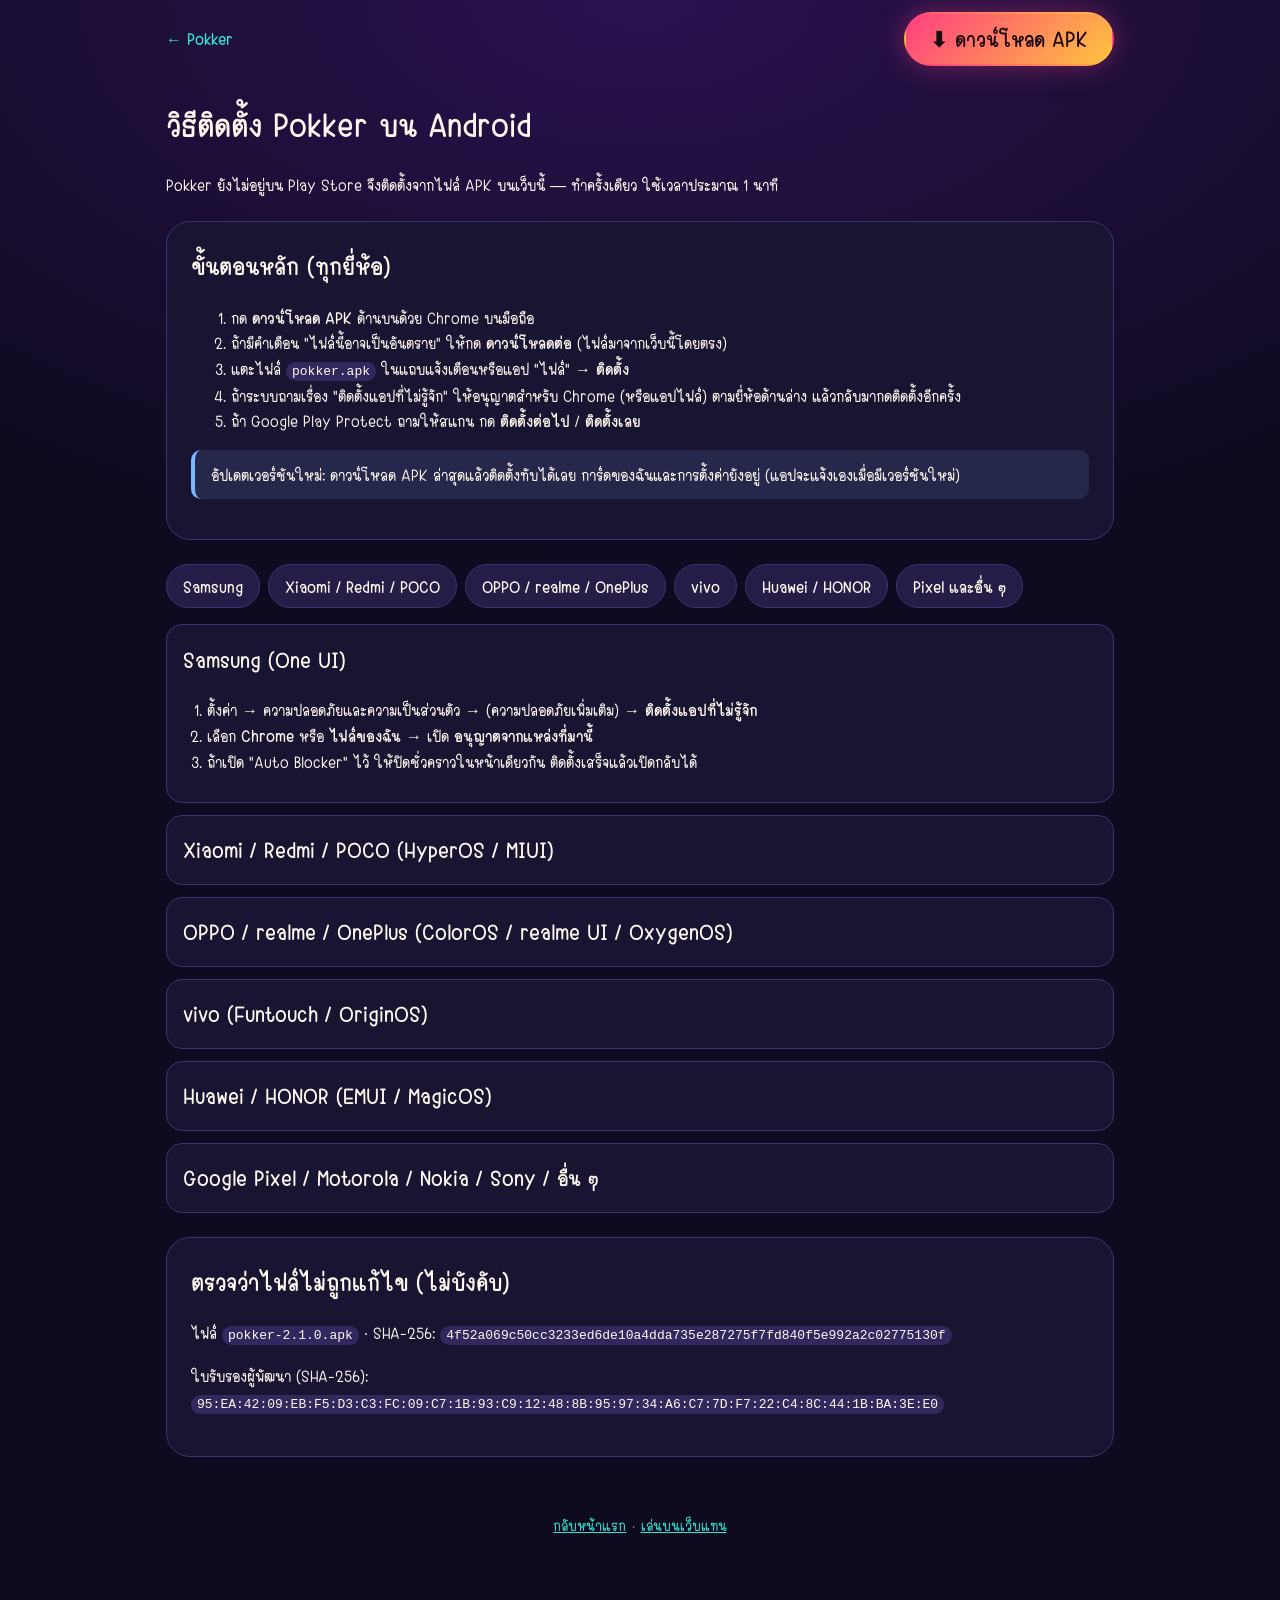
==== install/index.html @ a48377ec "v2.1.0" ====
<!doctype html>
<html lang="th">
<head>
  <meta charset="UTF-8" />
  <meta name="viewport" content="width=device-width, initial-scale=1" />
  <meta name="theme-color" content="#0E0A1F" />
  <title>วิธีติดตั้ง Pokker บน Android</title>
  <link rel="icon" href="../icon.svg" type="image/svg+xml" />
  <link rel="stylesheet" href="../tokens.css" />
  <link rel="stylesheet" href="../site.css" />
</head>
<body>
  <div class="wrap">
    <nav class="top"><a href="../">← Pokker</a><a class="btn primary" id="apk" href="../download/pokker.apk">⬇ ดาวน์โหลด APK</a></nav>
    <h1>วิธีติดตั้ง Pokker บน Android</h1>
    <p>Pokker ยังไม่อยู่บน Play Store จึงติดตั้งจากไฟล์ APK บนเว็บนี้ — ทำครั้งเดียว ใช้เวลาประมาณ 1 นาที</p>
    <section class="block">
      <h2>ขั้นตอนหลัก (ทุกยี่ห้อ)</h2>
      <ol>
        <li>กด <b>ดาวน์โหลด APK</b> ด้านบนด้วย Chrome บนมือถือ</li>
        <li>ถ้ามีคำเตือน "ไฟล์นี้อาจเป็นอันตราย" ให้กด <b>ดาวน์โหลดต่อ</b> (ไฟล์มาจากเว็บนี้โดยตรง)</li>
        <li>แตะไฟล์ <code>pokker.apk</code> ในแถบแจ้งเตือนหรือแอป "ไฟล์" → <b>ติดตั้ง</b></li>
        <li>ถ้าระบบถามเรื่อง "ติดตั้งแอปที่ไม่รู้จัก" ให้อนุญาตสำหรับ Chrome (หรือแอปไฟล์) ตามยี่ห้อด้านล่าง แล้วกลับมากดติดตั้งอีกครั้ง</li>
        <li>ถ้า Google Play Protect ถามให้สแกน กด <b>ติดตั้งต่อไป</b> / <b>ติดตั้งเลย</b></li>
      </ol>
      <p class="note">อัปเดตเวอร์ชันใหม่: ดาวน์โหลด APK ล่าสุดแล้วติดตั้งทับได้เลย การ์ดของฉันและการตั้งค่ายังอยู่ (แอปจะแจ้งเองเมื่อมีเวอร์ชันใหม่)</p>
    </section>
    <div class="brand-tabs">
      <a href="#samsung">Samsung</a><a href="#xiaomi">Xiaomi / Redmi / POCO</a><a href="#oppo">OPPO / realme / OnePlus</a><a href="#vivo">vivo</a><a href="#huawei">Huawei / HONOR</a><a href="#pixel">Pixel และอื่น ๆ</a>
    </div>
    <details id="samsung" open><summary>Samsung (One UI)</summary><ol>
      <li>ตั้งค่า → ความปลอดภัยและความเป็นส่วนตัว → (ความปลอดภัยเพิ่มเติม) → <b>ติดตั้งแอปที่ไม่รู้จัก</b></li>
      <li>เลือก <b>Chrome</b> หรือ <b>ไฟล์ของฉัน</b> → เปิด <b>อนุญาตจากแหล่งที่มานี้</b></li>
      <li>ถ้าเปิด "Auto Blocker" ไว้ ให้ปิดชั่วคราวในหน้าเดียวกัน ติดตั้งเสร็จแล้วเปิดกลับได้</li>
    </ol></details>
    <details id="xiaomi"><summary>Xiaomi / Redmi / POCO (HyperOS / MIUI)</summary><ol>
      <li>ตั้งค่า → แอป → การอนุญาต (สิทธิ์) → <b>ติดตั้งแอปที่ไม่รู้จัก</b> → Chrome → อนุญาต</li>
      <li>ถ้ามีหน้าจอ "การตรวจสอบความปลอดภัย" ให้รอนับถอยหลังแล้วกด <b>ติดตั้งต่อ</b></li>
      <li>บางรุ่นต้องปิด "โหมดปลอดภัย (Security mode)" ในแอปจัดการไฟล์ก่อน</li>
    </ol></details>
    <details id="oppo"><summary>OPPO / realme / OnePlus (ColorOS / realme UI / OxygenOS)</summary><ol>
      <li>ตั้งค่า → ความปลอดภัยและความเป็นส่วนตัว (หรือ "การอนุญาตแอปพิเศษ") → <b>ติดตั้งแอปที่ไม่รู้จัก</b></li>
      <li>เลือก Chrome หรือ "ตัวจัดการไฟล์" → อนุญาต</li>
      <li>ถ้าระบบขอรหัสผ่านบัญชี/ล็อกหน้าจอเพื่อยืนยัน ให้ใส่ตามที่ขอ</li>
    </ol></details>
    <details id="vivo"><summary>vivo (Funtouch / OriginOS)</summary><ol>
      <li>ตั้งค่า → ความปลอดภัย (หรือ "แอปและการอนุญาต") → <b>ติดตั้งแอปที่ไม่รู้จัก</b> → Chrome → อนุญาต</li>
      <li>ถ้ามีหน้าจอ "ตรวจพบความเสี่ยง" ให้กด <b>ติดตั้งต่อไป</b></li>
    </ol></details>
    <details id="huawei"><summary>Huawei / HONOR (EMUI / MagicOS)</summary><ol>
      <li>ตั้งค่า → ความปลอดภัย → <b>ติดตั้งแอปจากแหล่งภายนอก</b> → เลือกเบราว์เซอร์ที่ใช้ดาวน์โหลด → อนุญาต</li>
      <li>รุ่นที่ไม่มี Chrome ใช้ "เบราว์เซอร์" ของเครื่องดาวน์โหลดได้เหมือนกัน</li>
    </ol></details>
    <details id="pixel"><summary>Google Pixel / Motorola / Nokia / Sony / อื่น ๆ</summary><ol>
      <li>ตั้งค่า → แอป → การเข้าถึงพิเศษของแอป → <b>ติดตั้งแอปที่ไม่รู้จัก</b> → Chrome → อนุญาต</li>
      <li>หรือแตะไฟล์ APK แล้วกด "การตั้งค่า" จากหน้าต่างที่เด้งขึ้นมา ระบบจะพาไปหน้าเปิดสิทธิ์ให้เอง</li>
    </ol></details>
    <section class="block">
      <h2>ตรวจว่าไฟล์ไม่ถูกแก้ไข (ไม่บังคับ)</h2>
      <p>ไฟล์ <code id="apk-name">pokker.apk</code> · SHA-256: <code id="apk-sha">-</code></p>
      <p>ใบรับรองผู้พัฒนา (SHA-256): <code id="cert">-</code></p>
    </section>
    <footer><a href="../">กลับหน้าแรก</a> · <a href="../play/">เล่นบนเว็บแทน</a></footer>
  </div>
  <script>
    fetch('../version.json').then(function (r) { return r.json(); }).then(function (v) {
      if (v.apk) document.getElementById('apk').href = '../' + v.apk.replace(/^\//, '');
      if (v.apk) document.getElementById('apk-name').textContent = v.apk.split('/').pop();
      if (v.apkSha256) document.getElementById('apk-sha').textContent = v.apkSha256;
      if (v.certSha256) document.getElementById('cert').textContent = v.certSha256;
    }).catch(function () {});
  </script>
</body>
</html>
---- tokens.css ----
/* สร้างอัตโนมัติจาก design/tokens.json — ห้ามแก้มือ (npm run tokens) */
@font-face { font-family: 'CkSalmon'; src: url('./fonts/CkSalmonRegular.ttf') format('truetype'); font-weight: 400; font-display: swap; }
@font-face { font-family: 'CkSalmon'; src: url('./fonts/CkSalmonBold.ttf') format('truetype'); font-weight: 700; font-display: swap; }
:root {
  --brand-primary: #FF3D81;
  --brand-secondary: #FFC43D;
  --brand-accent: #36E2D0;
  --brand-night: #0E0A1F;
  --c-bg: #0E0A1F;
  --c-bg-glow: #2A1250;
  --c-surface: #1A1433;
  --c-surface2: #251C47;
  --c-surface3: #33285E;
  --c-line: #3E3370;
  --c-text: #FFF8EE;
  --c-text-muted: #BDB3DE;
  --c-text-dim: #8A80AE;
  --c-on-brand: #1A0A12;
  --c-danger: #FF5A4E;
  --c-ok: #4ADE80;
  --c-warn: #FFC43D;
  --c-info: #7AB8FF;
  --c-card-face: #FFF8EE;
  --c-card-ink: #1A1433;
  --c-overlay: #07040FCC;
  --lv-1: #4ADE80;
  --lv-2: #FACC15;
  --lv-3: #FB923C;
  --lv-4: #F43F5E;
  --lv-5: #C084FC;
  --font-display: 'CkSalmon', 'Noto Sans Thai', 'Leelawadee UI', 'Tahoma', sans-serif;
  --font-body: 'CkSalmon', 'Noto Sans Thai', 'Leelawadee UI', 'Tahoma', sans-serif;
  --font-size-xs: 0.8125rem;
  --font-size-sm: 0.9375rem;
  --font-size-md: 1.0625rem;
  --font-size-lg: 1.3125rem;
  --font-size-xl: 1.625rem;
  --font-size2xl: 2.125rem;
  --font-card-text: clamp(1.5rem, 6.4vmin, 2.5rem);
  --sp-1: 4px;
  --sp-2: 8px;
  --sp-3: 12px;
  --sp-4: 16px;
  --sp-5: 24px;
  --sp-6: 32px;
  --sp-7: 48px;
  --r-sm: 10px;
  --r-md: 16px;
  --r-lg: 24px;
  --r-card: 28px;
  --r-pill: 999px;
  --size-tap: 48px;
  --size-tap-min: 44px;
  --size-max-app: 560px;
  --size-max-wide: 980px;
  --m-fast: 140ms;
  --m-base: 240ms;
  --m-slow: 420ms;
  --m-flip-half: 190ms;
  --m-explode: 620ms;
  --m-spring: cubic-bezier(.34,1.56,.64,1);
  --m-ease: cubic-bezier(.2,.8,.2,1);
  --sh-card: 0 18px 50px #00000080;
  --sh-glow: 0 0 28px #FF3D8166;
  --cat--question: #3F7FB0;
  --cat--command: #D8842F;
  --cat--deeptalk: #7D5FB2;
  --cat--penalty-party: #2F9A93;
  --cat--minigame: #5F9A42;
  --cat--secret: #4F63B0;
  --cat--skinship: #CF5F93;
  --cat--special: #C9962F;
  --cat--oops: #CF3B2C;
}
---- site.css ----
/* หน้าเว็บแนะนำเกม — ใช้ค่าจาก tokens.css เท่านั้น */
*, *::before, *::after { box-sizing: border-box; }
body { margin: 0; font-family: var(--font-body); color: var(--c-text); background: radial-gradient(120% 50% at 50% 0%, var(--c-bg-glow), transparent 70%), var(--c-bg); line-height: 1.6; overflow-x: hidden; }
a { color: var(--brand-accent); }
.wrap { max-width: 980px; margin: 0 auto; padding: 0 var(--sp-4); }
header.hero { text-align: center; padding: var(--sp-7) 0 var(--sp-6); }
.hero img { width: 140px; height: 140px; filter: drop-shadow(var(--sh-glow)); }
.hero h1 { font-family: var(--font-display); font-size: clamp(2.6rem, 10vw, 4rem); margin: var(--sp-2) 0 0; background: linear-gradient(90deg, var(--brand-primary), var(--brand-secondary)); -webkit-background-clip: text; background-clip: text; color: transparent; }
.hero p.lead { font-size: var(--font-size-lg); color: var(--c-text-muted); margin: var(--sp-2) auto var(--sp-5); max-width: 640px; }
.cta { display: flex; flex-wrap: wrap; gap: var(--sp-3); justify-content: center; }
.btn { display: inline-flex; flex-direction: column; align-items: center; justify-content: center; gap: 0; min-height: 56px; padding: var(--sp-2) var(--sp-5); border-radius: var(--r-pill); font-weight: 700; font-size: var(--font-size-lg); text-decoration: none; border: 2px solid var(--c-line); color: var(--c-text); background: var(--c-surface2); }
.btn.primary { background: linear-gradient(135deg, var(--brand-primary), var(--brand-secondary)); color: var(--c-on-brand); border-color: transparent; box-shadow: var(--sh-glow); }
.btn small { display: block; font-size: var(--font-size-xs); font-weight: 400; opacity: .85; }
.grid { display: grid; grid-template-columns: repeat(auto-fit, minmax(240px, 1fr)); gap: var(--sp-4); margin: var(--sp-6) 0; }
.feat { background: var(--c-surface); border: 1px solid var(--c-line); border-radius: var(--r-lg); padding: var(--sp-5); }
.feat h3 { margin: 0 0 var(--sp-2); font-family: var(--font-display); font-size: var(--font-size-xl); }
.feat p { margin: 0; color: var(--c-text-muted); }
.feat .em { font-size: 2rem; }
section.block { background: var(--c-surface); border: 1px solid var(--c-line); border-radius: var(--r-lg); padding: var(--sp-5); margin: var(--sp-5) 0; }
section.block h2 { font-family: var(--font-display); margin-top: 0; }
.levels { display: flex; flex-wrap: wrap; gap: var(--sp-2); margin: var(--sp-3) 0; }
.lv { padding: var(--sp-1) var(--sp-3); border-radius: var(--r-pill); border: 2px solid var(--lvc); background: color-mix(in srgb, var(--lvc) 20%, var(--c-surface)); font-weight: 700; }
.lv1 { --lvc: var(--lv-1); } .lv2 { --lvc: var(--lv-2); } .lv3 { --lvc: var(--lv-3); } .lv4 { --lvc: var(--lv-4); } .lv5 { --lvc: var(--lv-5); }
.note { border-left: 4px solid var(--c-info); background: color-mix(in srgb, var(--c-info) 12%, var(--c-surface)); padding: var(--sp-3) var(--sp-4); border-radius: var(--r-sm); }
.brand-tabs { display: flex; flex-wrap: wrap; gap: var(--sp-2); margin-bottom: var(--sp-4); }
.brand-tabs a { padding: var(--sp-2) var(--sp-4); border-radius: var(--r-pill); background: var(--c-surface2); border: 1px solid var(--c-line); text-decoration: none; color: var(--c-text); font-weight: 700; min-height: 44px; display: inline-flex; align-items: center; }
details { background: var(--c-surface); border: 1px solid var(--c-line); border-radius: var(--r-md); padding: var(--sp-3) var(--sp-4); margin: var(--sp-3) 0; }
details summary { cursor: pointer; font-weight: 700; font-size: var(--font-size-lg); min-height: 44px; display: flex; align-items: center; }
details ol { padding-left: var(--sp-5); }
code { background: var(--c-surface3); padding: 2px 6px; border-radius: var(--r-sm); font-size: var(--font-size-xs); overflow-wrap: anywhere; }
footer { text-align: center; color: var(--c-text-dim); font-size: var(--font-size-sm); padding: var(--sp-6) 0 calc(var(--sp-6) + 72px); } 
nav.top { display: flex; justify-content: space-between; align-items: center; padding: var(--sp-3) 0; gap: var(--sp-2); flex-wrap: wrap; }
nav.top a { text-decoration: none; font-weight: 700; min-height: 44px; display: inline-flex; align-items: center; }
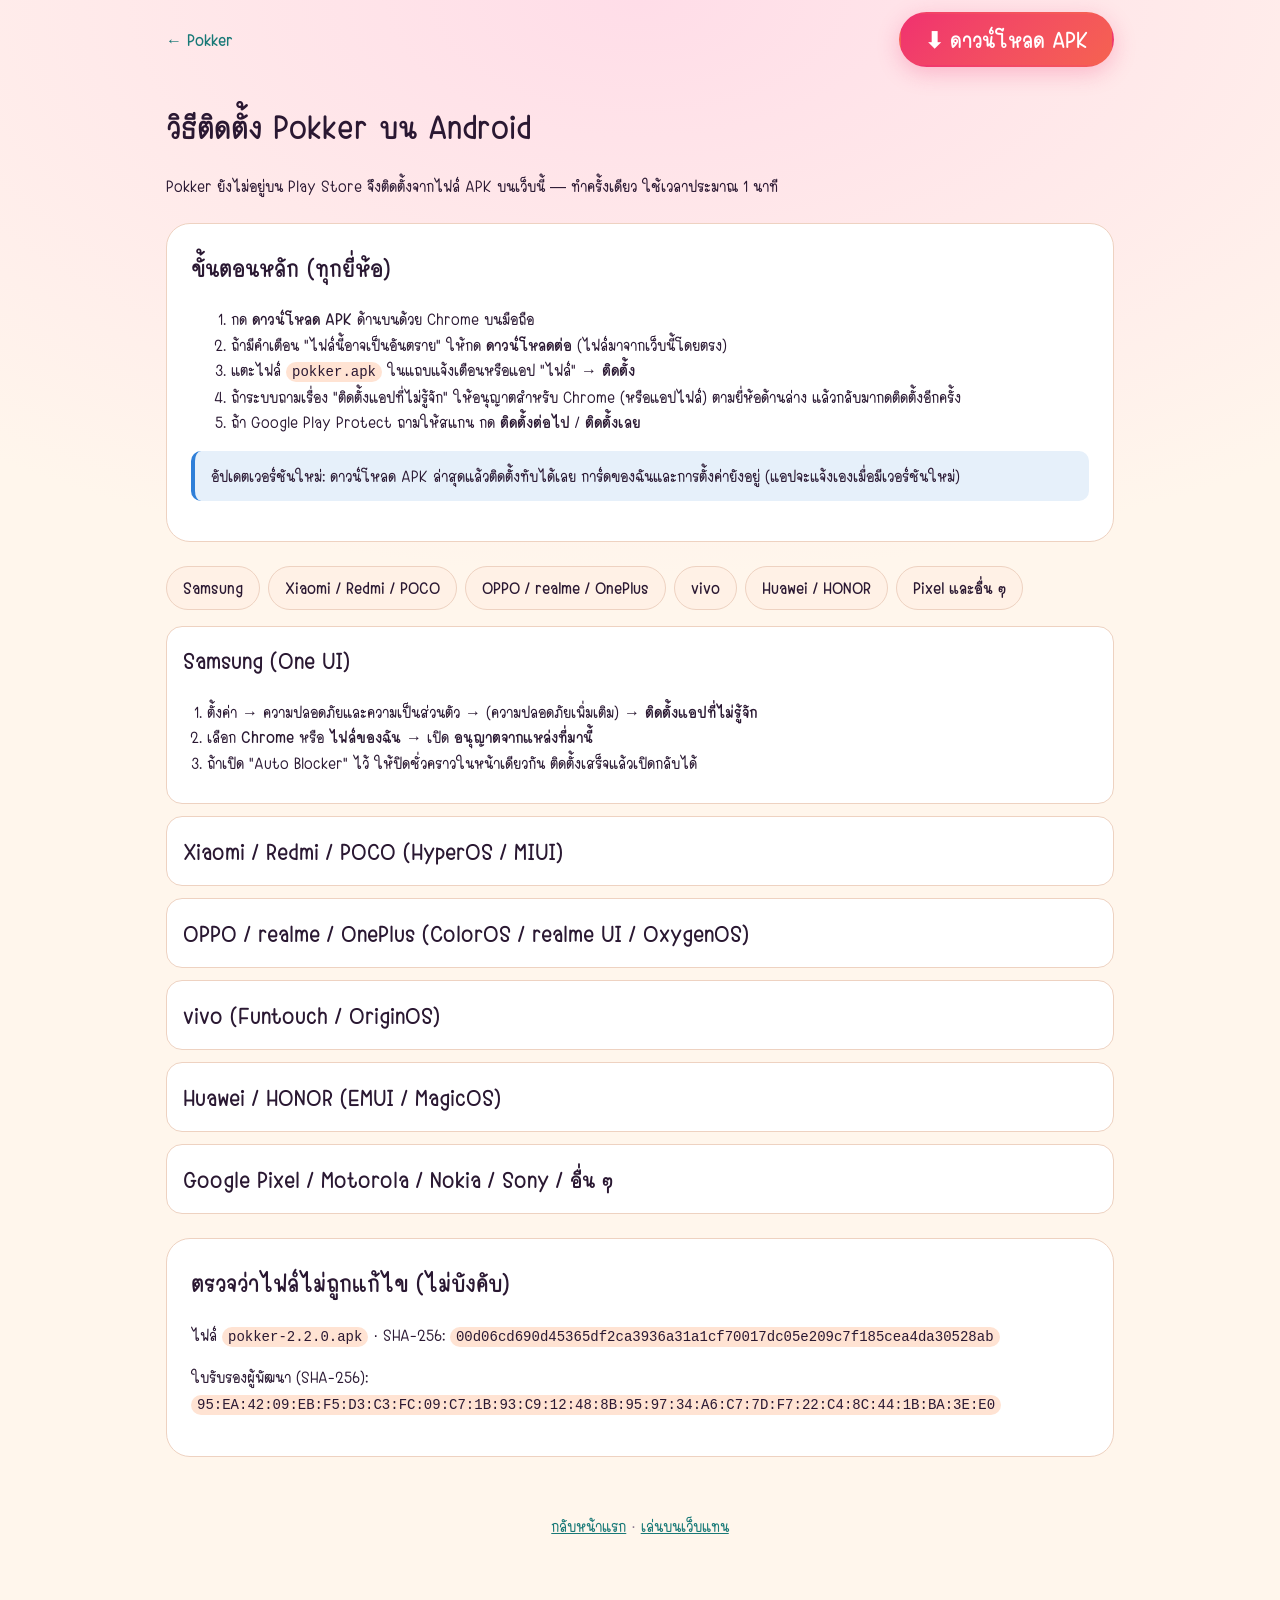
==== commit 5c67daa3: "v2.2.0" ====
--- a/install/index.html
+++ b/install/index.html
@@ -3,7 +3,7 @@
 <head>
   <meta charset="UTF-8" />
   <meta name="viewport" content="width=device-width, initial-scale=1" />
-  <meta name="theme-color" content="#0E0A1F" />
+  <meta name="theme-color" content="#FFF6EC" />
   <title>วิธีติดตั้ง Pokker บน Android</title>
   <link rel="icon" href="../icon.svg" type="image/svg+xml" />
   <link rel="stylesheet" href="../tokens.css" />
--- a/tokens.css
+++ b/tokens.css
@@ -23,6 +23,7 @@
   --c-card-face: #FFF8EE;
   --c-card-ink: #1A1433;
   --c-overlay: #07040FCC;
+  --c-on-cat: #FFFFFF;
   --lv-1: #4ADE80;
   --lv-2: #FACC15;
   --lv-3: #FB923C;
@@ -30,13 +31,13 @@
   --lv-5: #C084FC;
   --font-display: 'CkSalmon', 'Noto Sans Thai', 'Leelawadee UI', 'Tahoma', sans-serif;
   --font-body: 'CkSalmon', 'Noto Sans Thai', 'Leelawadee UI', 'Tahoma', sans-serif;
-  --font-size-xs: 0.8125rem;
-  --font-size-sm: 0.9375rem;
-  --font-size-md: 1.0625rem;
-  --font-size-lg: 1.3125rem;
-  --font-size-xl: 1.625rem;
-  --font-size2xl: 2.125rem;
-  --font-card-text: clamp(1.5rem, 6.4vmin, 2.5rem);
+  --font-size-xs: 0.875rem;
+  --font-size-sm: 1rem;
+  --font-size-md: 1.125rem;
+  --font-size-lg: 1.375rem;
+  --font-size-xl: 1.75rem;
+  --font-size-2xl: 2.25rem;
+  --font-size-card: 1.625rem;
   --sp-1: 4px;
   --sp-2: 8px;
   --sp-3: 12px;
@@ -62,13 +63,117 @@
   --m-ease: cubic-bezier(.2,.8,.2,1);
   --sh-card: 0 18px 50px #00000080;
   --sh-glow: 0 0 28px #FF3D8166;
-  --cat--question: #3F7FB0;
-  --cat--command: #D8842F;
-  --cat--deeptalk: #7D5FB2;
-  --cat--penalty-party: #2F9A93;
-  --cat--minigame: #5F9A42;
-  --cat--secret: #4F63B0;
-  --cat--skinship: #CF5F93;
-  --cat--special: #C9962F;
-  --cat--oops: #CF3B2C;
+  --cat-question: #3F7FB0;
+  --cat-command: #D8842F;
+  --cat-deeptalk: #7D5FB2;
+  --cat-penalty-party: #2F9A93;
+  --cat-minigame: #5F9A42;
+  --cat-secret: #4F63B0;
+  --cat-skinship: #CF5F93;
+  --cat-special: #C9962F;
+  --cat-oops: #CF3B2C;
 }
+:root:not([data-theme]) {
+  --brand-primary: #F0316F;
+  --brand-secondary: #FFB21E;
+  --brand-accent: #0FA697;
+  --c-bg: #FFF6EC;
+  --c-bg-glow: #FFDDE8;
+  --c-surface: #FFFFFF;
+  --c-surface2: #FFF1E6;
+  --c-surface3: #FFE3D3;
+  --c-line: #EED2C1;
+  --c-text: #2A1832;
+  --c-text-muted: #5F4B66;
+  --c-text-dim: #8E7C93;
+  --c-on-brand: #FFFFFF;
+  --c-overlay: #2A183299;
+  --c-info: #2F7FD8;
+  --c-ok: #1FA855;
+  --c-warn: #E08A00;
+  --c-danger: #E5383B;
+  --sh-card: 0 14px 36px #8A4B5A2E;
+  --sh-glow: 0 6px 22px #F0316F44;
+  --card-tint: 16%;
+  color-scheme: light;
+}
+:root[data-theme="sunny"] {
+  --brand-primary: #F0316F;
+  --brand-secondary: #FFB21E;
+  --brand-accent: #0FA697;
+  --c-bg: #FFF6EC;
+  --c-bg-glow: #FFDDE8;
+  --c-surface: #FFFFFF;
+  --c-surface2: #FFF1E6;
+  --c-surface3: #FFE3D3;
+  --c-line: #EED2C1;
+  --c-text: #2A1832;
+  --c-text-muted: #5F4B66;
+  --c-text-dim: #8E7C93;
+  --c-on-brand: #FFFFFF;
+  --c-overlay: #2A183299;
+  --c-info: #2F7FD8;
+  --c-ok: #1FA855;
+  --c-warn: #E08A00;
+  --c-danger: #E5383B;
+  --sh-card: 0 14px 36px #8A4B5A2E;
+  --sh-glow: 0 6px 22px #F0316F44;
+  --card-tint: 16%;
+  color-scheme: light;
+}
+:root[data-theme="sky"] {
+  --brand-primary: #3B6CF6;
+  --brand-secondary: #FF9F1C;
+  --brand-accent: #0E9F8F;
+  --c-bg: #EEF5FF;
+  --c-bg-glow: #D3E6FF;
+  --c-surface: #FFFFFF;
+  --c-surface2: #E9F1FC;
+  --c-surface3: #D6E5F8;
+  --c-line: #C3D6EE;
+  --c-text: #132238;
+  --c-text-muted: #4A5D78;
+  --c-text-dim: #7F91AA;
+  --c-on-brand: #FFFFFF;
+  --c-overlay: #13223899;
+  --c-info: #2F7FD8;
+  --c-ok: #1FA855;
+  --c-warn: #E08A00;
+  --c-danger: #E5383B;
+  --sh-card: 0 14px 36px #2A4A7A2E;
+  --sh-glow: 0 6px 22px #3B6CF644;
+  --card-tint: 16%;
+  color-scheme: light;
+}
+:root[data-theme="night"] {
+  --c-bg: #17122E;
+  --c-bg-glow: #3C1F70;
+  --c-surface: #241D45;
+  --c-surface2: #2F2757;
+  --c-surface3: #3E3373;
+  --c-line: #4D4285;
+  --c-text: #FFFFFF;
+  --c-text-muted: #D6CEF2;
+  --c-text-dim: #A79ECC;
+  --card-tint: 30%;
+  color-scheme: dark;
+}
+:root[data-theme="contrast"] {
+  --brand-primary: #FF4F8B;
+  --brand-secondary: #FFD54A;
+  --brand-accent: #3DFFE8;
+  --c-bg: #000000;
+  --c-bg-glow: #000000;
+  --c-surface: #121212;
+  --c-surface2: #1E1E1E;
+  --c-surface3: #2C2C2C;
+  --c-line: #6B6B6B;
+  --c-text: #FFFFFF;
+  --c-text-muted: #EDEDED;
+  --c-text-dim: #C4C4C4;
+  --c-on-brand: #000000;
+  --sh-card: 0 0 0 2px #FFFFFF;
+  --sh-glow: 0 0 0 2px #FFFFFF;
+  --card-tint: 0%;
+  color-scheme: dark;
+}
--- a/site.css
+++ b/site.css
@@ -1,7 +1,7 @@
 /* หน้าเว็บแนะนำเกม — ใช้ค่าจาก tokens.css เท่านั้น */
 *, *::before, *::after { box-sizing: border-box; }
 body { margin: 0; font-family: var(--font-body); color: var(--c-text); background: radial-gradient(120% 50% at 50% 0%, var(--c-bg-glow), transparent 70%), var(--c-bg); line-height: 1.6; overflow-x: hidden; }
-a { color: var(--brand-accent); }
+a { color: color-mix(in srgb, var(--brand-accent) 68%, var(--c-text)); }
 .wrap { max-width: 980px; margin: 0 auto; padding: 0 var(--sp-4); }
 header.hero { text-align: center; padding: var(--sp-7) 0 var(--sp-6); }
 .hero img { width: 140px; height: 140px; filter: drop-shadow(var(--sh-glow)); }
@@ -9,7 +9,7 @@
 .hero p.lead { font-size: var(--font-size-lg); color: var(--c-text-muted); margin: var(--sp-2) auto var(--sp-5); max-width: 640px; }
 .cta { display: flex; flex-wrap: wrap; gap: var(--sp-3); justify-content: center; }
 .btn { display: inline-flex; flex-direction: column; align-items: center; justify-content: center; gap: 0; min-height: 56px; padding: var(--sp-2) var(--sp-5); border-radius: var(--r-pill); font-weight: 700; font-size: var(--font-size-lg); text-decoration: none; border: 2px solid var(--c-line); color: var(--c-text); background: var(--c-surface2); }
-.btn.primary { background: linear-gradient(135deg, var(--brand-primary), var(--brand-secondary)); color: var(--c-on-brand); border-color: transparent; box-shadow: var(--sh-glow); }
+.btn.primary { background: linear-gradient(135deg, var(--brand-primary), color-mix(in srgb, var(--brand-primary) 62%, var(--brand-secondary))); color: var(--c-on-brand); border-color: transparent; box-shadow: var(--sh-glow); }
 .btn small { display: block; font-size: var(--font-size-xs); font-weight: 400; opacity: .85; }
 .grid { display: grid; grid-template-columns: repeat(auto-fit, minmax(240px, 1fr)); gap: var(--sp-4); margin: var(--sp-6) 0; }
 .feat { background: var(--c-surface); border: 1px solid var(--c-line); border-radius: var(--r-lg); padding: var(--sp-5); }
@@ -19,7 +19,7 @@
 section.block { background: var(--c-surface); border: 1px solid var(--c-line); border-radius: var(--r-lg); padding: var(--sp-5); margin: var(--sp-5) 0; }
 section.block h2 { font-family: var(--font-display); margin-top: 0; }
 .levels { display: flex; flex-wrap: wrap; gap: var(--sp-2); margin: var(--sp-3) 0; }
-.lv { padding: var(--sp-1) var(--sp-3); border-radius: var(--r-pill); border: 2px solid var(--lvc); background: color-mix(in srgb, var(--lvc) 20%, var(--c-surface)); font-weight: 700; }
+.lv { padding: var(--sp-1) var(--sp-3); border-radius: var(--r-pill); border: 2px solid var(--lvc); background: color-mix(in srgb, var(--lvc) 20%, var(--c-surface)); font-weight: 700; color: var(--c-text); }
 .lv1 { --lvc: var(--lv-1); } .lv2 { --lvc: var(--lv-2); } .lv3 { --lvc: var(--lv-3); } .lv4 { --lvc: var(--lv-4); } .lv5 { --lvc: var(--lv-5); }
 .note { border-left: 4px solid var(--c-info); background: color-mix(in srgb, var(--c-info) 12%, var(--c-surface)); padding: var(--sp-3) var(--sp-4); border-radius: var(--r-sm); }
 .brand-tabs { display: flex; flex-wrap: wrap; gap: var(--sp-2); margin-bottom: var(--sp-4); }
